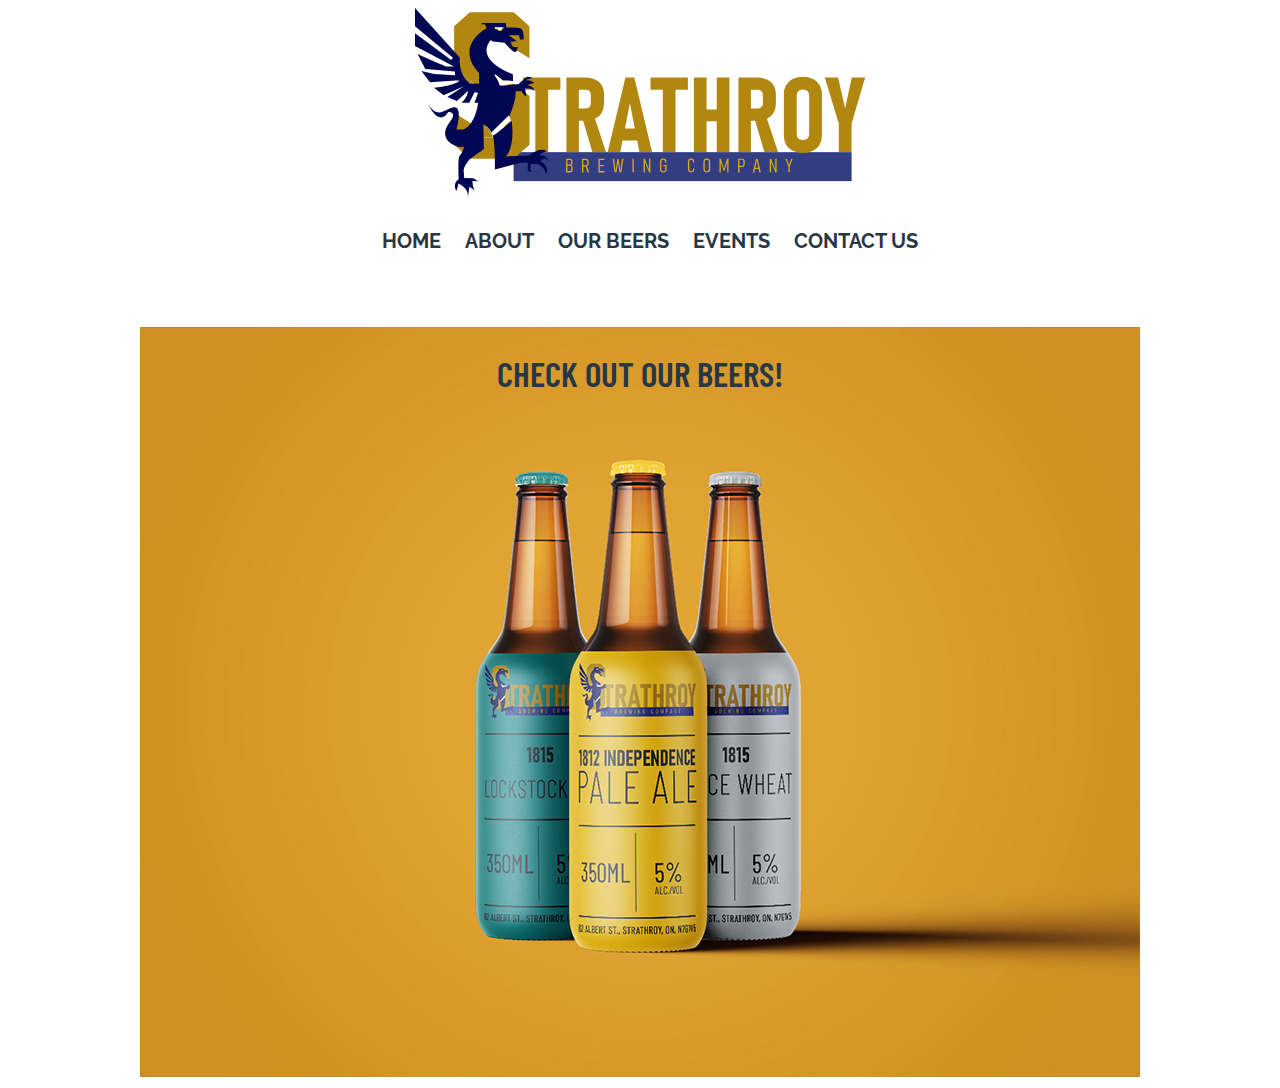
==== index.html @ ead94e48 "html1" ====
<!DOCTYPE html>
<html lang="en" dir="ltr">
  <head>
    <meta charset="utf-8">
    <title>Strathroy Brewing Company — Homepage</title>
    <link href="https://fonts.googleapis.com/css?family=Barlow+Condensed:300,600&display=swap" rel="stylesheet">
    <link href="https://fonts.googleapis.com/css?family=Raleway:400,700&display=swap" rel="stylesheet">
    <link rel="stylesheet" type="text/css" href="css/reset.css" media="screen">
    <link rel="stylesheet" type="text/css" href="css/main.css" media="screen">
  </head>
  <body>
      <main>
        <header>
          <h1 class="hidden">Welcome To Strathroy Brewing Company</h1>
          <div id="logo"><img src="images/logo.svg" alt="Logo"></div>
          <div id=mainNav>
              <nav>
                <h2 class="hidden">Main Navigation</h2>
                <ul>
                  <li><a href="#">HOME</a></li>
                  <li><a href="#">ABOUT</a></li>
                  <li><a href="#">OUR BEERS</a></li>
                  <li><a href="#">EVENTS</a></li>
                  <li><a href="#">CONTACT US</a></li>
                </ul>
              </nav>
          </div>
        </header>
        <section>
          <div id="wrapperHero">
            <div id=heroImage><img src="images/hero.jpg" alt="HeroImg"></div>
            <div id="textHero"><h2 id="promoHead">CHECK OUT OUR BEERS!</h2></div>
          </div>
        </section>
        <footer>

        </footer>
      </main>
  <script src="js/main.js"></script>
  </body>
</html>
---- css/main.css ----
@charset "UTF-8";
a {
  text-decoration: none;
  cursor: pointer;
  font-family: 'Raleway', 'Arial', 'sans-serif';
  font-weight: 700;
  color: #273746;
  font-size: 20px;
}

p {
  font-family: 'Raleway', 'Arial', 'sans-serif';
  font-weight: 400;
}

img {
  width: 100%;
  min-height: auto;
}

.hidden {
  display: none;
}

#logo{
  width: 450px;
  margin: 0 auto;
}

#mainNav {
  display: flex;
  flex-direction: row;
  justify-content: center;
  text-align: center;
  margin-bottom: 40px;
}

nav ul {
  display: block;
}

nav ul li {
  display: inline-block;
}

nav a {
  display: block;
  padding-top: 15px;
  padding-right: 20px;
  transition-duration: 0.4s;
}

a:hover {
  -webkit-filter: opacity(40%);
  filter: opacity(40%);
}

#wrapperHero {
  margin-top: 60px;
  display: flex;
  justify-content: center;
  flex-direction: row;
}

#heroImage {
  position: relative;
}

#textHero {
  position: absolute;
  margin-bottom: 20px;
}

#promoHead {
  font-family: 'Barlow Condensed', 'Arial', sans-serif;
  color: #273746;
  font-weight: 600;
  font-size: 35px;
  text-align: center;
  -webkit-font-smoothing: antialiased;
}
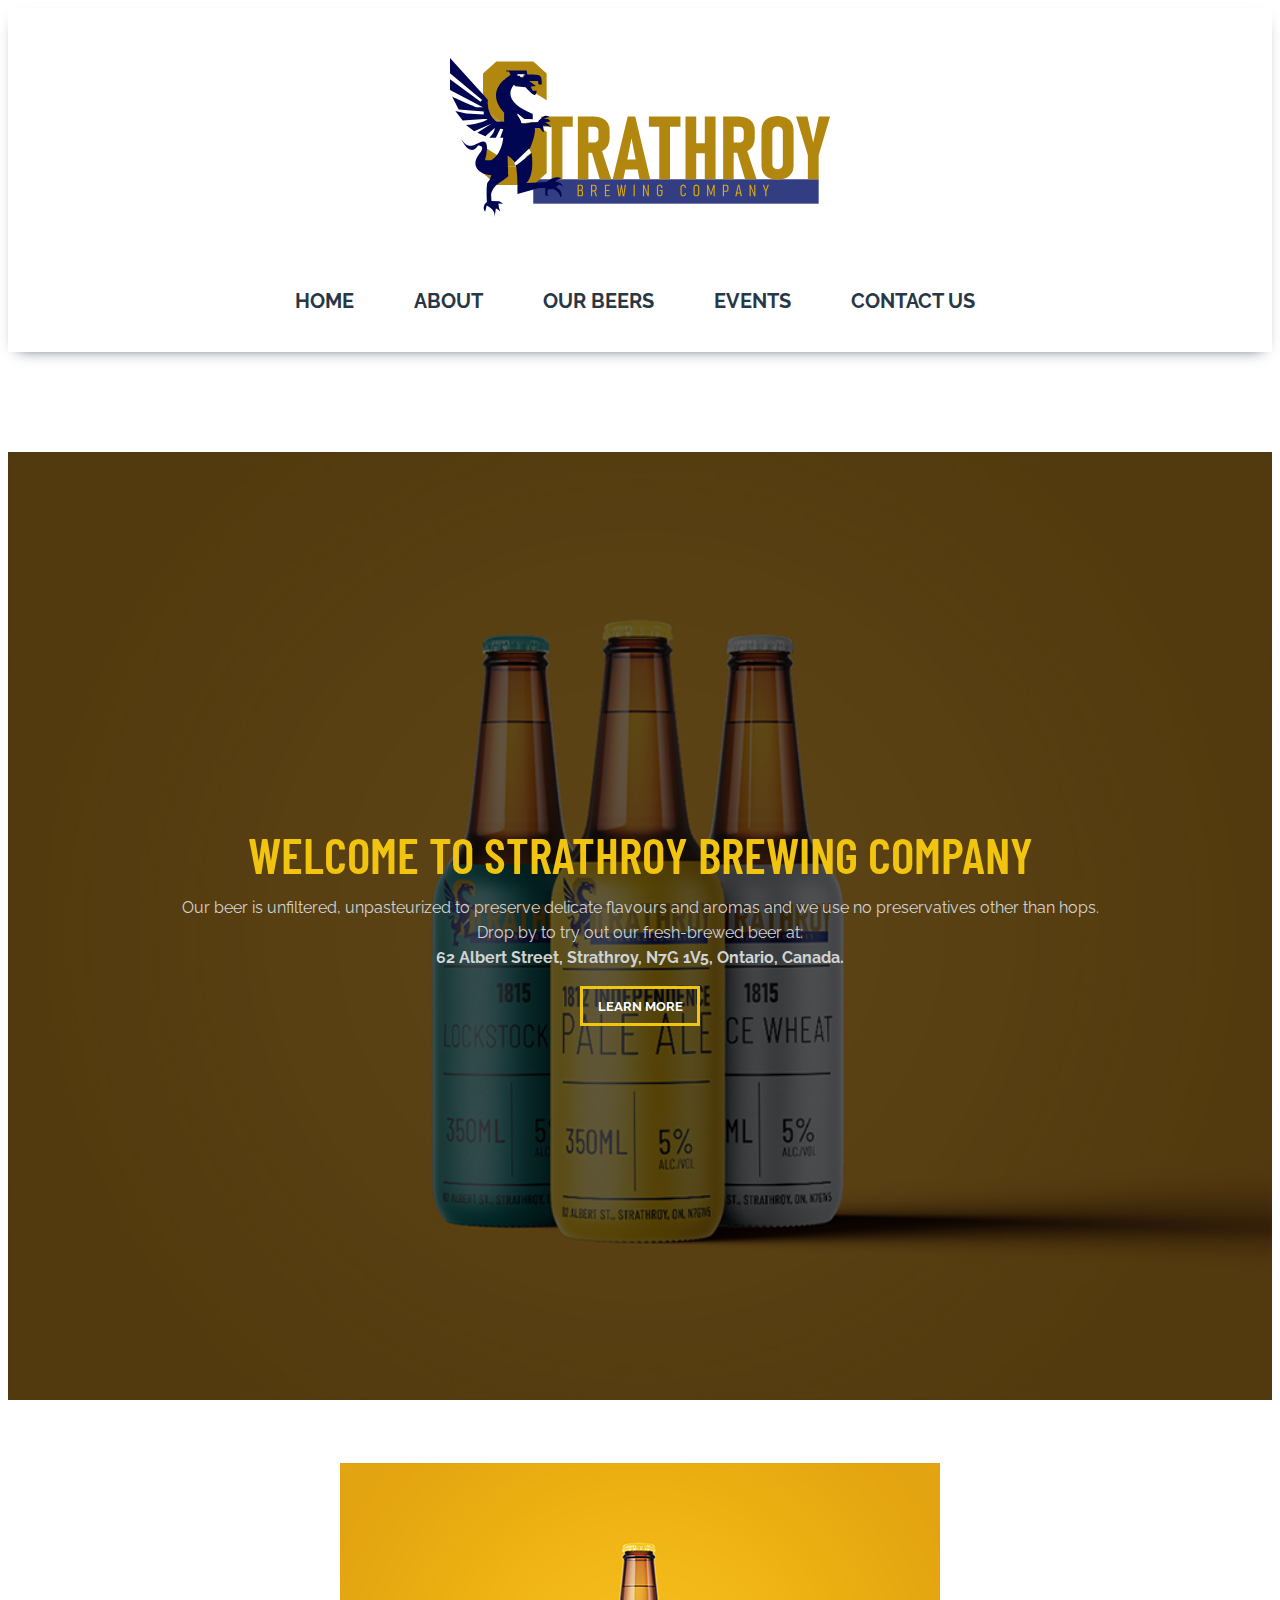
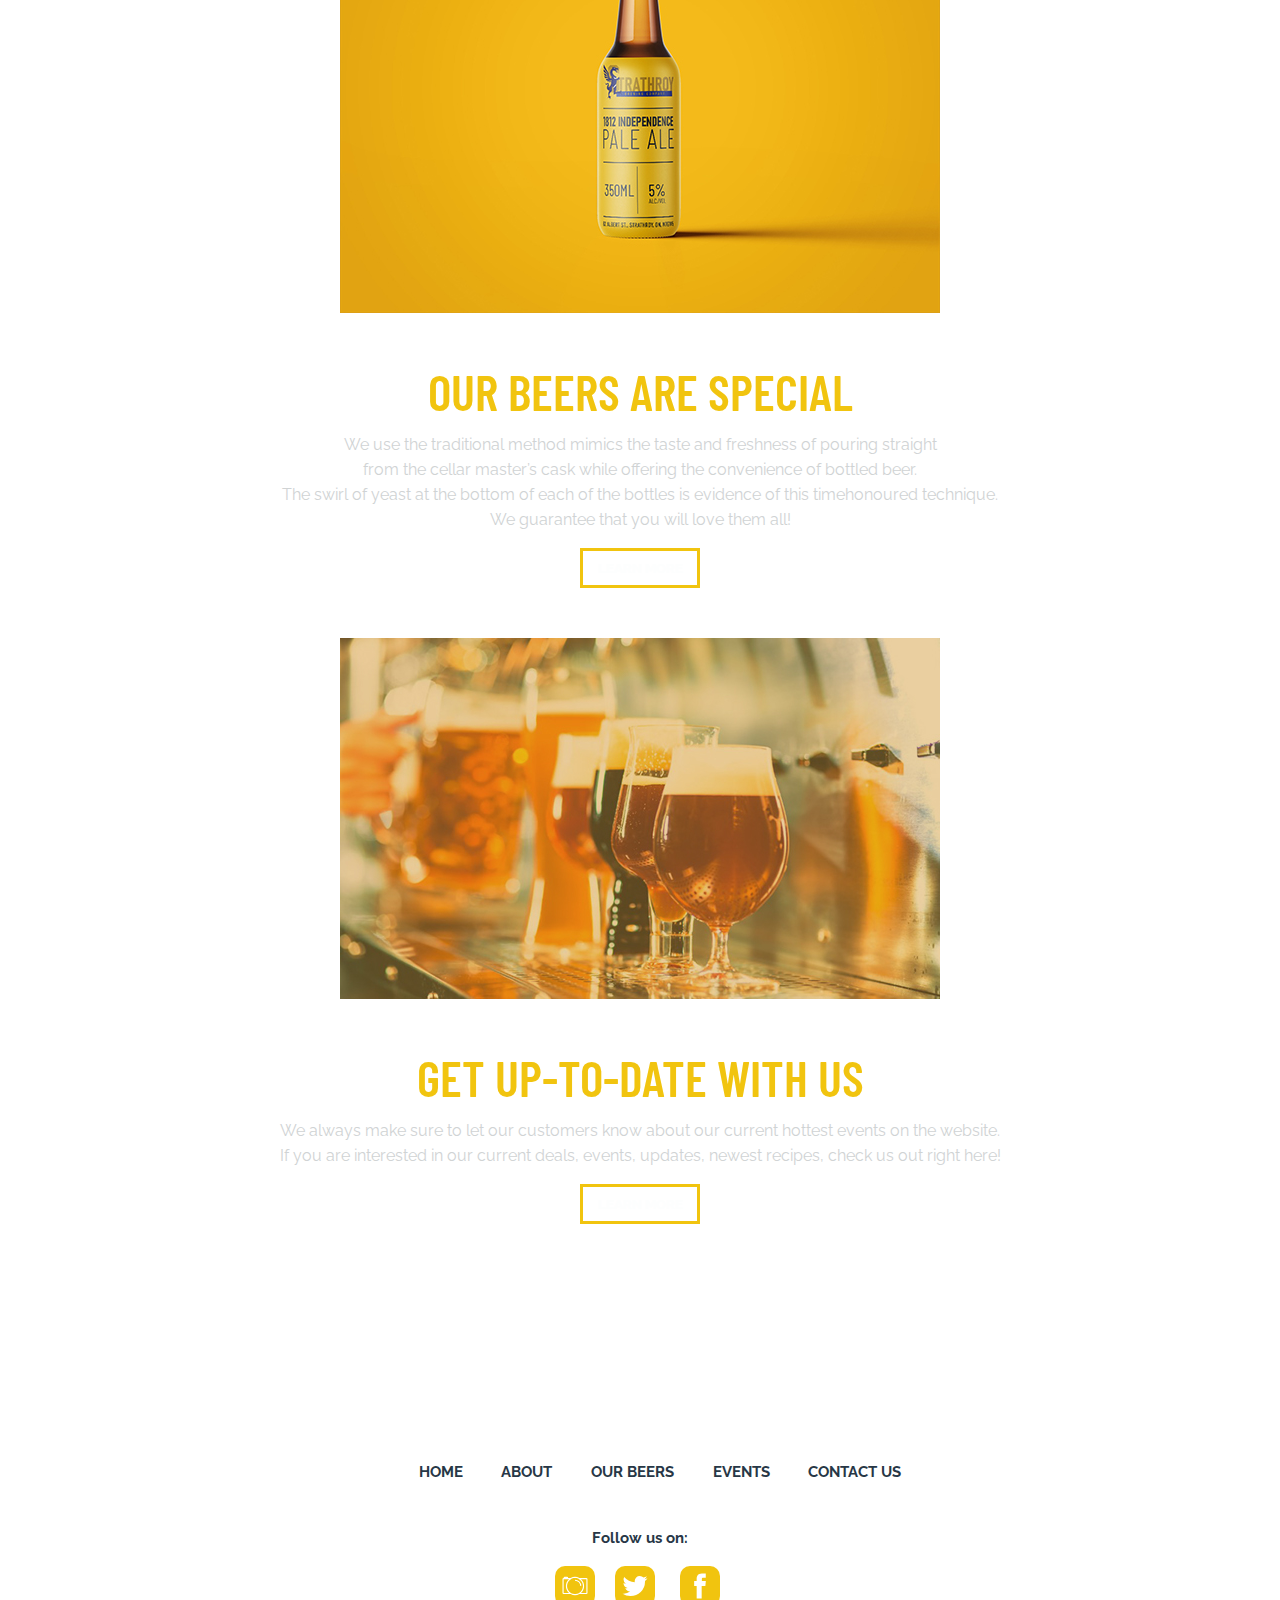
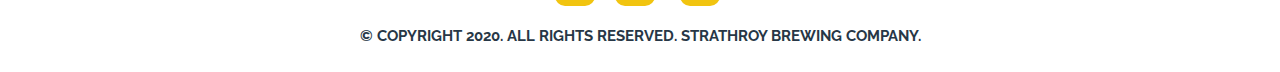
==== commit ba2aed4a: "Eventsdone" ====
--- a/index.html
+++ b/index.html
@@ -10,30 +10,102 @@
   </head>
   <body>
       <main>
-        <header>
+        <header id=mainHeader>
           <h1 class="hidden">Welcome To Strathroy Brewing Company</h1>
           <div id="logo"><img src="images/logo.svg" alt="Logo"></div>
-          <div id=mainNav>
-              <nav>
-                <h2 class="hidden">Main Navigation</h2>
-                <ul>
+            <nav>
+              <h2 class="hidden">Main Navigation</h2>
+              <ul>
+                <div id="navBar">
                   <li><a href="#">HOME</a></li>
-                  <li><a href="#">ABOUT</a></li>
-                  <li><a href="#">OUR BEERS</a></li>
-                  <li><a href="#">EVENTS</a></li>
-                  <li><a href="#">CONTACT US</a></li>
-                </ul>
-              </nav>
-          </div>
+                  <li><a href="about.html">ABOUT</a></li>
+                  <li><a href="ourbeers.html">OUR BEERS</a></li>
+                  <li><a href="events.html">EVENTS</a></li>
+                  <li><a href="contact.html">CONTACT US</a></li>
+                </div>
+              </ul>
+            </nav>
         </header>
-        <section>
-          <div id="wrapperHero">
-            <div id=heroImage><img src="images/hero.jpg" alt="HeroImg"></div>
-            <div id="textHero"><h2 id="promoHead">CHECK OUT OUR BEERS!</h2></div>
+        <section id="promoArea">
+          <div id="wrapperPromo">
+            <div id="heroImage"><img src="images/hero.jpg" alt="Hero Image"></div>
+            <div id="promoText">
+              <h2>WELCOME TO STRATHROY BREWING COMPANY</h2>
+              <p>Our beer is unfiltered, unpasteurized to preserve delicate
+                flavours and aromas and we use no preservatives other than hops.
+                <br>Drop by to try out our fresh-brewed beer at:<br>
+                <span class="bold">62 Albert Street, Strathroy, N7G 1V5, Ontario, Canada.
+                </span>
+              </p>
+              <button class="mainButton" onclick="location.href='about.html'">
+                LEARN MORE
+              </button>
+            </div>
           </div>
         </section>
-        <footer>
-
+        <div id="contentArea">
+          <section class="sectionArea">
+            <div id="wrapperProduct">
+              <div><img src="images/beer_homepage_crop.jpg" alt="Beer"></div>
+              <div class="textBox">
+                <h2>OUR BEERS ARE SPECIAL</h2>
+                <p>We use the traditional method mimics the taste and freshness of pouring straight<br> from the cellar master’s
+                  cask while offering the convenience of bottled beer.
+                  <br>The swirl of yeast at the bottom of each of the bottles is evidence of this timehonoured technique.
+                  <br>We guarantee that you will love them all!
+                </p>
+                <button class="mainButton" onclick="location.href='ourbeers.html'">
+                  LEARN MORE
+                </button>
+              </div>
+            </div>
+          </section>
+          <section class="sectionArea">
+              <div id="wrapperEventHome">
+                <div><img src="images/beer_festival.jpg" alt="Beer"></div>
+                <div class="textBox">
+                  <h2>GET UP-TO-DATE WITH US</h2>
+                  <p>We always make sure to let our customers know about our current hottest events on the website.<br>
+                    If you are interested in our current deals, events, updates, newest recipes,
+                    check us out right here!
+                  </p>
+                  <button class="mainButton" onclick="location.href='events.html'">
+                    LEARN MORE
+                  </button>
+                </div>
+              </div>
+          </section>
+        </div>
+        <footer id="mainFooter">
+          <div id="footerWrapper">
+            <div><nav>
+              <h2 class="hidden">Footer Navigation</h2>
+              <ul>
+                <div id="navBar">
+                  <li><a href="#">HOME</a></li>
+                  <li><a href="about.html">ABOUT</a></li>
+                  <li><a href="ourbeers.html">OUR BEERS</a></li>
+                  <li><a href="events.html">EVENTS</a></li>
+                  <li><a href="contact.html">CONTACT US</a></li>
+                </div>
+              </ul>
+            </nav></div>
+              <p>Follow us on:</p>
+              <div id="socialMedia">
+                <div id="insta">
+                    <a href="https://www.instagram.com">
+                    <img src="images/insta.svg" alt="insta icon"></a>
+                </div>
+                <div id="twitter">
+                    <a href="https://www.twitter.com">
+                    <img src="images/twitter.svg" alt="twitter icon"></a>
+                </div>
+                <div id="facebook">
+                    <a href="https://www.facebook.com">
+                    <img src="images/facebook.svg" alt="facebook icon"></a>
+                </div>
+              </div>
+              <p>© COPYRIGHT 2020. ALL RIGHTS RESERVED. STRATHROY BREWING COMPANY.</p></div>
         </footer>
       </main>
   <script src="js/main.js"></script>
--- a/css/main.css
+++ b/css/main.css
@@ -1,81 +1,280 @@
 @charset "UTF-8";
+
 a {
   text-decoration: none;
   cursor: pointer;
   font-family: 'Raleway', 'Arial', 'sans-serif';
   font-weight: 700;
   color: #273746;
-  font-size: 20px;
 }
 
 p {
   font-family: 'Raleway', 'Arial', 'sans-serif';
   font-weight: 400;
+  line-height: 25px;
 }
 
 img {
   width: 100%;
   min-height: auto;
+}
+
+p .bold {
+  font-weight: 700;
 }
 
 .hidden {
   display: none;
 }
 
+h2 {
+  font-family: 'Barlow Condensed', 'Arial', sans-serif;
+  color: #F1C40F;
+  font-weight: 600;
+  font-size: 50px;
+  margin: 0;
+}
+
+#mainHeader{
+  display: flex;
+  justify-content: center;
+  flex-direction: column;
+  align-items: center;
+  padding-bottom: 20px;
+  -webkit-box-shadow: 0 6px 15px -10px #273746;
+  -moz-box-shadow: 0 6px 15px -10px #273746;
+  box-shadow: 0 6px 15px -10px #273746;
+  margin-bottom: 100px;
+}
+
 #logo{
-  width: 450px;
-  margin: 0 auto;
-}
-
-#mainNav {
-  display: flex;
-  flex-direction: row;
-  justify-content: center;
-  text-align: center;
-  margin-bottom: 40px;
-}
-
-nav ul {
+  width: 30%;
+  margin: 50px;
+}
+
+#navBar {
+  display: flex;
+  justify-content: space-around;
+  flex-direction: row;
+  flex-wrap: wrap;
+  width: 100%;
+}
+
+#navBar li {
+  display: inline-block;
+}
+
+#navBar a {
   display: block;
-}
-
-nav ul li {
-  display: inline-block;
-}
-
-nav a {
-  display: block;
-  padding-top: 15px;
-  padding-right: 20px;
-  transition-duration: 0.4s;
+  transition-duration: 0.6s;
+  padding-right: 50px;
+  font-size: 20px;
+  margin: 5px;
 }
 
 a:hover {
+  -moz-filter: opacity(40%);
   -webkit-filter: opacity(40%);
   filter: opacity(40%);
 }
 
-#wrapperHero {
-  margin-top: 60px;
-  display: flex;
-  justify-content: center;
-  flex-direction: row;
+.mainButton {
+  width: 120px;
+  height: 40px;
+  border: 3px solid #F1C40F;
+  background-color: transparent;
+  font-family: 'Raleway', 'Arial', 'sans-serif';
+  font-weight: 700;
+  font-size: 13px;
+  color: #FDFEFE;
+  cursor: pointer;
+  padding: 10px;
+}
+
+.mainButton:hover {
+  background-color: #F1C40F;
+  position: relative;
+  }
+
+#contentArea {
+  background: url("../images/background.jpg") 0 0 fixed;
+}
+
+#mainFooter {
+  display: flex;
+  justify-content: center;
+  flex-direction: row;
+  align-items: center;
+  margin-top: 100px;
+}
+
+#mainFooter a {
+  padding: 10px;
+  font-size: 15px;
+}
+
+#mainFooter p {
+  color: #273746 ;
+  text-align: center;
+  font-weight: 700;
+  font-size: 15px;
+}
+
+#footerWrapper {
+  display: flex;
+  flex-direction: column;
+  justify-content: center;
+}
+
+#socialMedia {
+  display: flex;
+  flex-direction: row;
+  justify-content: center;
+}
+
+#socialMedia img {
+	width: 40px;
+	height: 40px;
+}
+
+#youtube, #twitter, #facebook {
+	padding-right: 5px;
+}
+
+#youtube a, #twitter a, #facebook a {
+	transition-duration: 1.5s;
+}
+
+#youtube:hover, #twitter:hover, #facebook:hover {
+  -moz-filter: opacity(80%);
+  -webkit-filter: opacity(80%);
+  filter: opacity(80%);
+}
+/* ON HOMEPAGE*/
+
+#promoArea {
+  display: flex;
+  flex-direction: column;
+  justify-content: flex-start;
+}
+
+#wrapperPromo {
+  display: flex;
+  justify-content: center;
+  align-items: center;
 }
 
 #heroImage {
-  position: relative;
-}
-
-#textHero {
+  -moz-filter: brightness(40%);
+  -webkit-filter: brightness(40%);
+  filter: brightness(40%);
+  width: 100%;
+}
+
+#promoText {
+  text-align: center;
   position: absolute;
-  margin-bottom: 20px;
-}
-
-#promoHead {
-  font-family: 'Barlow Condensed', 'Arial', sans-serif;
+  color: #D0D3D4;
+  box-sizing: content-box;
+}
+
+.sectionArea {
+  display: flex;
+  justify-content: center;
+}
+
+#wrapperProduct {
+  display: flex;
+  flex-direction: row;
+  flex-wrap: wrap;
+  justify-content: center;
+  align-items: stretch;
+  padding-top: 60px;
+}
+
+.textBox {
+  color: #D0D3D4;
+  text-align: center;
+  padding: 50px;
+}
+
+#wrapperEventHome {
+  display: flex;
+  flex-direction: row-reverse;
+  flex-wrap: wrap;
+  justify-content: center;
+  align-items: stretch;
+  padding-bottom: 60px;
+}
+
+/*ON ABOUT*/
+#storyArea {
+  background: url("../images/background_about.jpg") 0 0 fixed;
+  width: 100%;
+  padding-top: 50px;
+  padding-bottom: 50px;
+  text-align: center;
+}
+
+#storyArea h2{
+  margin-bottom: 50px;
+}
+
+#wrapperStory {
+  display: flex;
+  flex-wrap: wrap;
+  justify-content: space-evenly;
+  align-items: center;
+  flex-direction: row;
+}
+
+.storyBox {
+  border: solid 3px #F1C40F;
+  text-align: center;
+  color: #D0D3D4;
+  width: 400px;
+  padding: 20px;
+  margin: 50px;
+}
+
+/*ON EVENTS*/
+#wrapperEvent {
+  display: flex;
+  justify-content: center;
+  flex-direction: column;
+}
+
+#event1, #event2, #event3 {
+  display: flex;
+  justify-content: center;
+  flex-direction: row;
+  align-items: center;
+  margin-bottom: 0px;
+  flex-wrap: wrap;
+  padding: 50px;
+}
+
+#event1, #event3 {
+  background: url("../images/background_events13.jpg") 0 0 fixed;
+}
+
+#event2 {
+  background: url("../images/background_events2.jpg") 0 0 fixed;
+}
+
+#event1 p, #event1 a {
+  color: #D0D3D4;
+}
+
+#event2 p, #event2 h2 {
   color: #273746;
-  font-weight: 600;
-  font-size: 35px;
-  text-align: center;
-  -webkit-font-smoothing: antialiased;
-}
+}
+
+#event3 {
+    color: #D0D3D4;
+}
+.eventBox {
+  text-align: left;
+  padding: 30px;
+  width: 50%;
+}
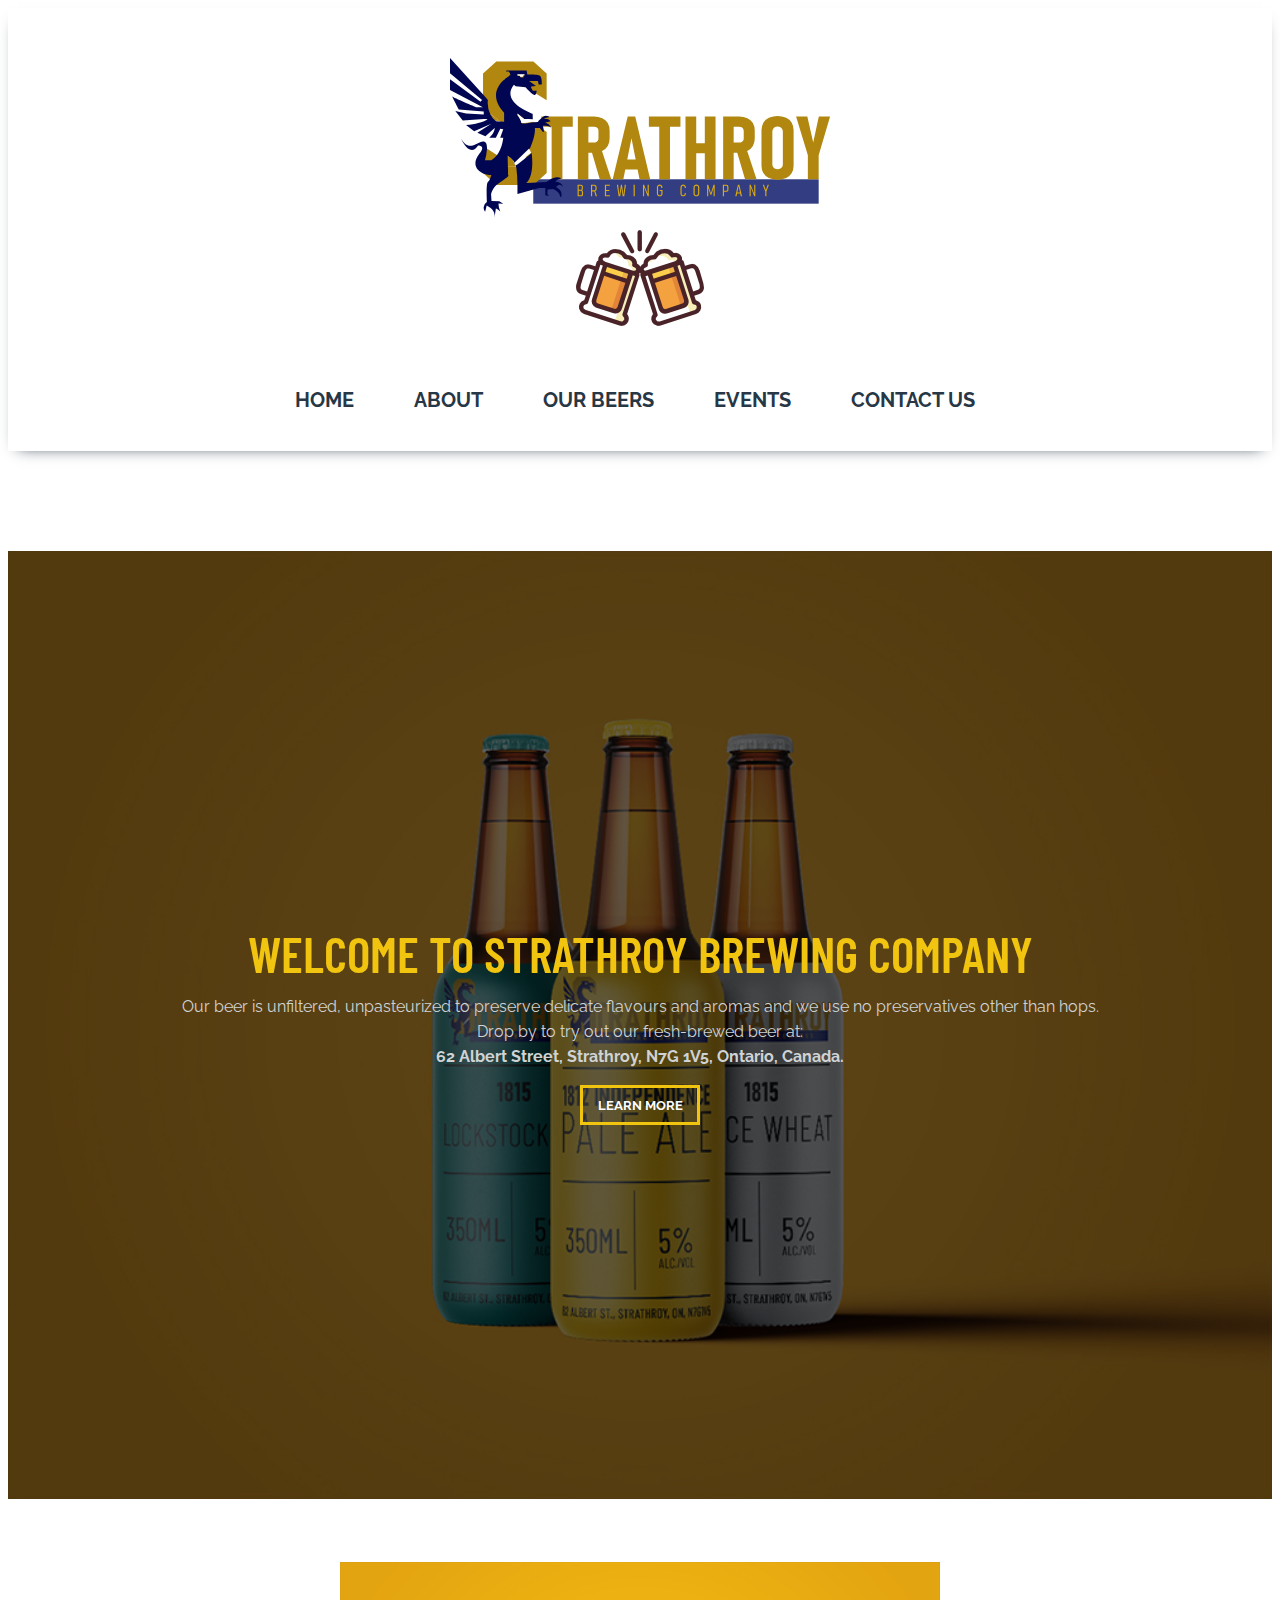
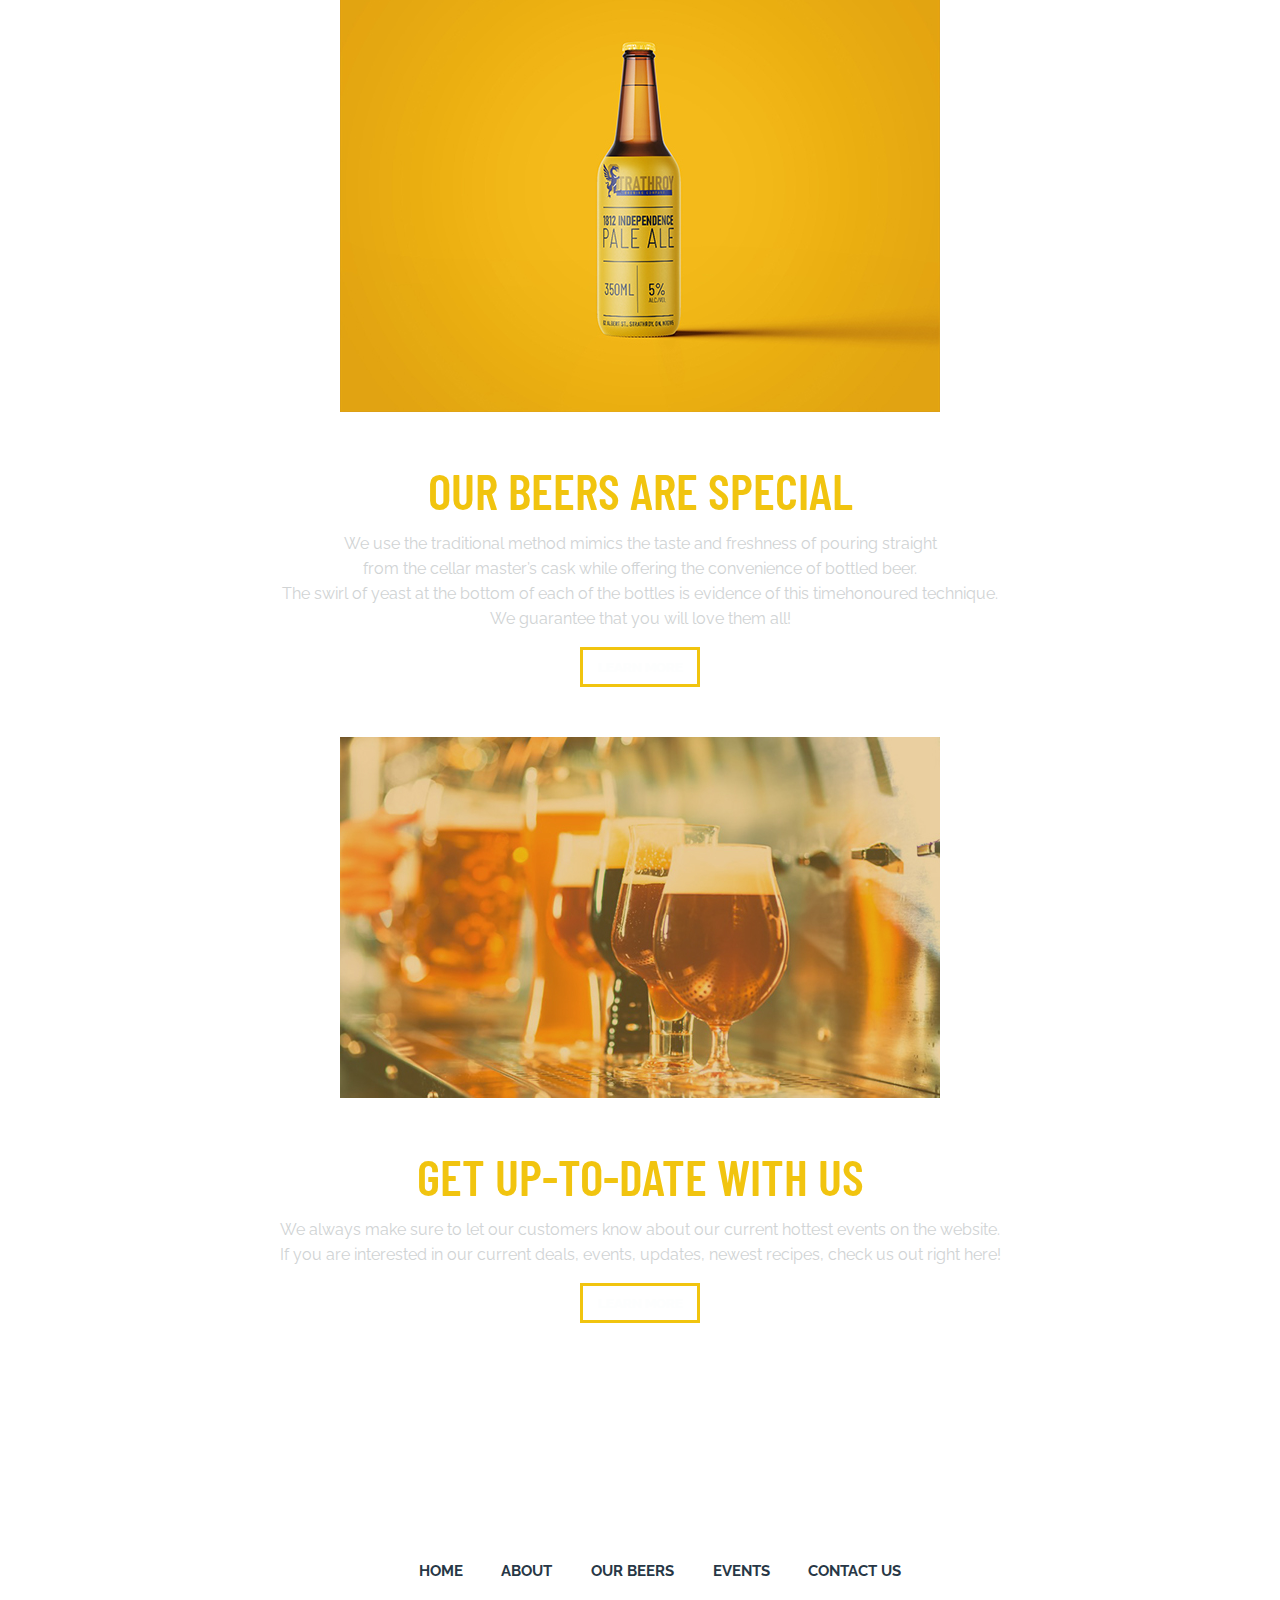
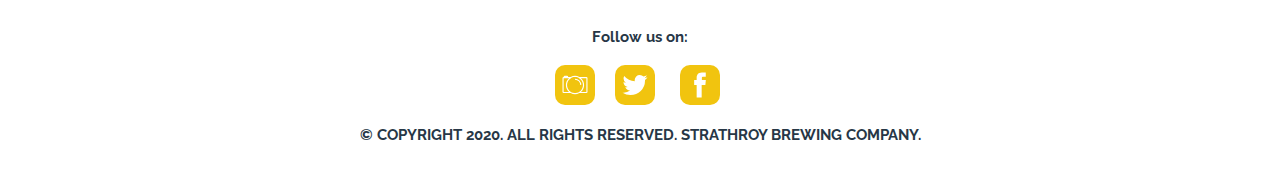
==== commit 7baa6777: "animationadded" ====
--- a/index.html
+++ b/index.html
@@ -12,7 +12,13 @@
       <main>
         <header id=mainHeader>
           <h1 class="hidden">Welcome To Strathroy Brewing Company</h1>
-          <div id="logo"><img src="images/logo.svg" alt="Logo"></div>
+          <div id="logo">
+            <a href="index.html">
+                <img src="images/logo.svg" alt="Logo"></a>
+          </div>
+          <div class="beerCup">
+            <img src="images/beer.png" alt="beer">
+          </div>
             <nav>
               <h2 class="hidden">Main Navigation</h2>
               <ul>
--- a/css/main.css
+++ b/css/main.css
@@ -1,5 +1,20 @@
 @charset "UTF-8";
-
+/* ANIMATION */
+
+.beerCup {
+  position: relative;
+  bottom: 40px;
+  animation: pop 0.5s 1;
+}
+
+@keyframes pop {
+  0%{ transform: scale(1)}
+  50%{ transform: scale(1.0)}
+  70%{ transform: scale(1.5)}
+  100%{ transform: scale(1)}
+}
+
+/* PRESETS */
 a {
   text-decoration: none;
   cursor: pointer;
@@ -50,6 +65,14 @@
 #logo{
   width: 30%;
   margin: 50px;
+  display: absolute;
+}
+
+#logo a:hover {
+  filter: opacity(100%);
+  -moz-filter: opacity(100%);
+  -webkit-filter: opacity(100%);
+
 }
 
 #navBar {
@@ -211,9 +234,21 @@
 #storyArea {
   background: url("../images/background_about.jpg") 0 0 fixed;
   width: 100%;
-  padding-top: 50px;
-  padding-bottom: 50px;
-  text-align: center;
+}
+
+#briefBox {
+  display: flex;
+  justify-content: center;
+  color: #D0D3D4;
+  align-items: center;
+  flex-direction: column;
+  text-align: center;
+  padding: 80px;
+}
+
+
+#briefBox p {
+  text-align: left;
 }
 
 #storyArea h2{
@@ -238,6 +273,21 @@
 }
 
 /*ON EVENTS*/
+#eventsText {
+  margin-top: 100px;
+  margin-bottom: 100px;
+  width: 100%;
+  text-align: center;
+}
+
+#eventsText h2 {
+  color: #18242D;
+  font-size: 100px;
+  -moz-filter: drop-shadow(8px 0px #F1C40F);
+  -webkit-filter: drop-shadow(8px 0px #F1C40F);
+  filter: drop-shadow(8px 0px #F1C40F);
+}
+
 #wrapperEvent {
   display: flex;
   justify-content: center;
@@ -278,3 +328,170 @@
   padding: 30px;
   width: 50%;
 }
+
+/* ON CONTACT */
+#wrapperContact {
+  display: flex;
+  justify-content: space-around;
+  align-items: center;
+  flex-wrap: wrap;
+  flex-direction: row;
+  width: 100%;
+  background: url("../images/background_contact.jpg") 0 0 fixed;
+}
+
+#hoursArea, #mapArea, #contactText, #contactForm {
+  margin-top: 40px;
+  margin-bottom: 20px;
+}
+
+#hoursArea p {
+  padding-top: 20px;
+  line-height: 30px;
+  color: #D0D3D4;
+}
+
+#contactText {
+  padding: 20px;
+  text-align: center;
+  width: 100%;
+}
+
+#contactText p {
+  color: #D0D3D4;
+}
+
+#contactForm {
+  color: #D0D3D4;
+  font-family: 'Raleway', 'Arial', 'sans-serif';
+  display: flex;
+  justify-content: space-around;
+  align-items: stretch;
+  flex-direction: column;
+  margin-bottom: 50px;
+}
+
+#contactForm input {
+  width: 250px;
+  height: 30px;
+  padding: 5px;
+  font-family: 'Raleway', 'Arial', 'sans-serif';
+}
+
+#contactForm textarea {
+  width: 450px;
+  height: 100px;
+}
+
+#nameGroup {
+  margin-bottom: 10px;
+}
+
+/* ON OURBEERS */
+.bigSpan {
+  font-size: 70px;
+}
+
+.lightSpan {
+  font-weight: 300;
+}
+
+#wrapperBeer {
+  display: flex;
+  justify-content: center;
+  flex-direction: column;
+  flex-wrap: wrap;
+}
+
+#beerText {
+  background-color: #18242D;
+  padding: 40px;
+  color: #D0D3D4;
+  margin-bottom: 0px;
+}
+
+#beerBox1 {
+  display: flex;
+  justify-content: flex-start;
+  flex-direction: row;
+  flex-wrap: wrap;
+  align-items: flex-start;
+  background-color: #f3c027;
+}
+
+#beerImage1 {
+  background-color: #2d8682;
+  padding: 0px;
+}
+
+.beerDescription {
+  padding: 40px;
+  display: flex;
+  flex-wrap: wrap;
+  flex-direction: column;
+  justify-content: space-around;
+  align-items: stretch;
+  width: 42%;
+}
+
+.beerDescription h2 {
+  color: #18242D;
+  margin-bottom: 60px;
+}
+
+.beerDescription p {
+  font-weight: 500;
+}
+
+
+.circleBorder {
+  border-radius: 100%;
+  border: 3.2px solid #18242D;
+  font-family: 'Barlow Condensed', 'Arial', sans-serif;
+  font-weight: 600;
+  font-size: 20px;
+  width: 70px;
+  height: 70px;
+  justify-content: center;
+  align-items: center;
+  text-align: center;
+  display: flex;
+  color: #18242D;
+  margin-right: 40px;
+}
+
+.wrapperCircle {
+  display: flex;
+  flex-direction: row;
+  flex-wrap: wrap;
+  justify-content: flex-start;
+  margin-bottom: 60px;
+}
+
+#beerBox2 {
+  display: flex;
+  justify-content: flex-start;
+  flex-direction: row;
+  flex-wrap: wrap;
+  align-items: flex-start;
+  background-color: #cbcbcb;
+}
+
+#beerImage2 {
+  background-color: #000;
+  padding: 0px;
+}
+
+#beerBox3 {
+  display: flex;
+  justify-content: flex-start;
+  flex-direction: row;
+  flex-wrap: wrap;
+  align-items: flex-start;
+  background-color: #2d8682;
+}
+
+#beerImage3 {
+  background-color: #f3c027;
+  padding: 0px;
+}
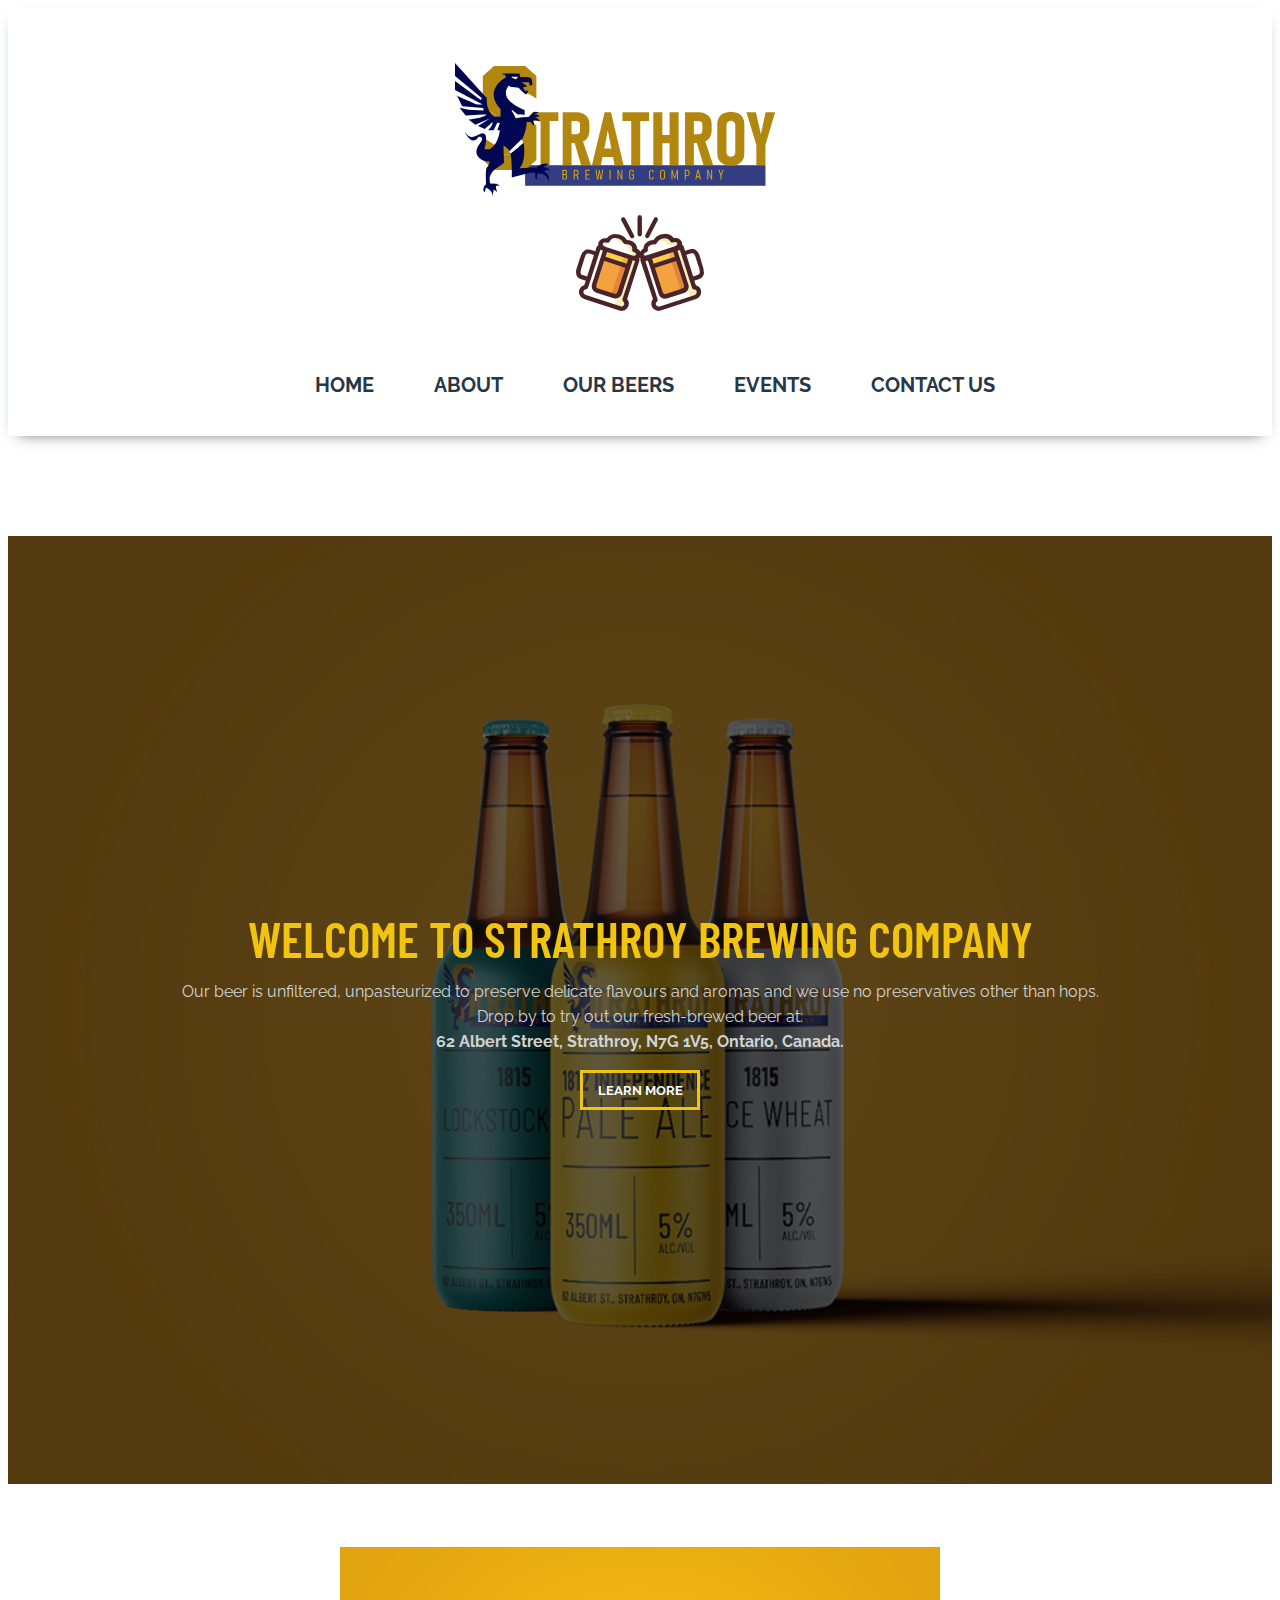
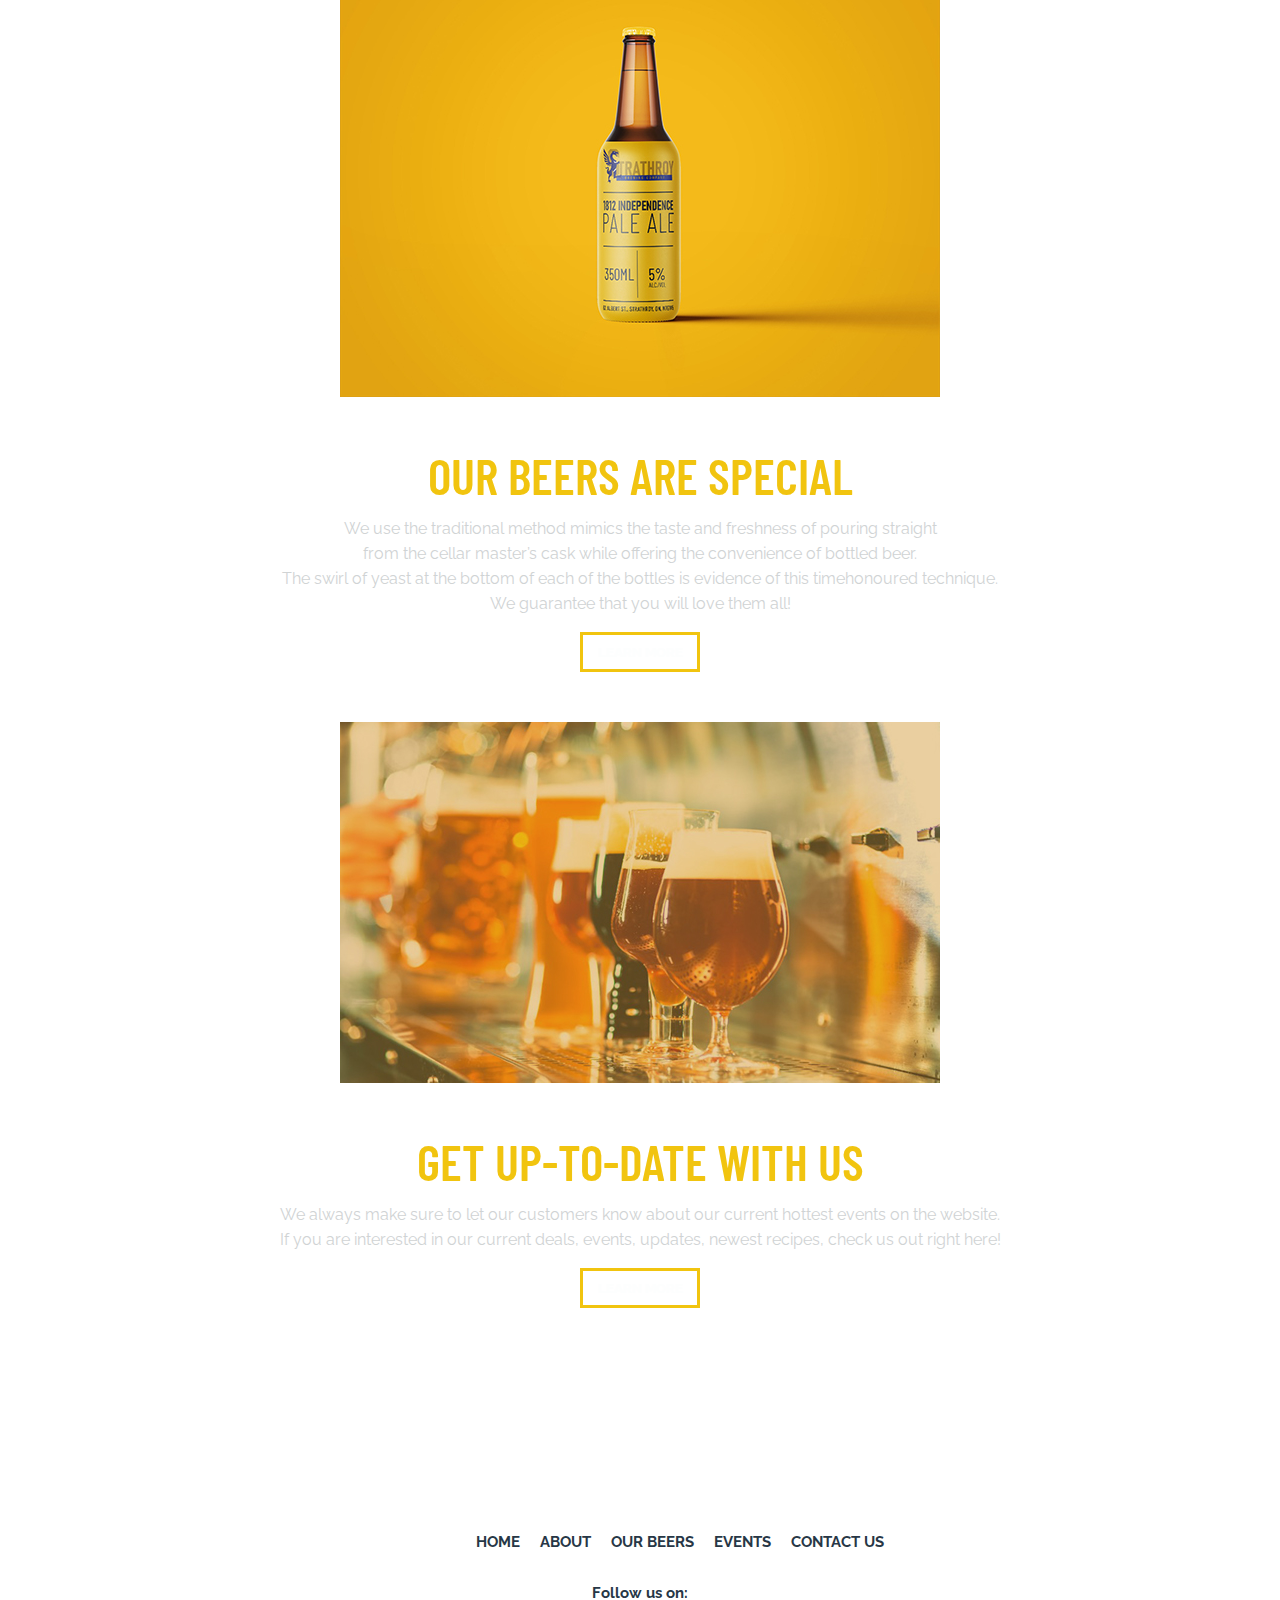
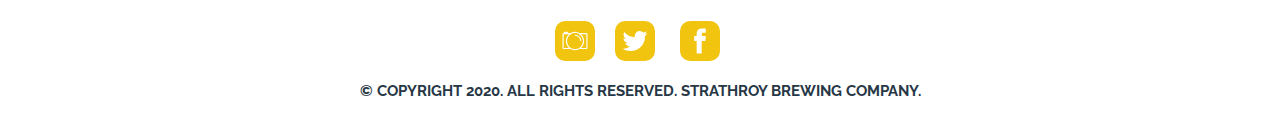
==== commit cb4c1944: "outlinedoc" ====
--- a/index.html
+++ b/index.html
@@ -22,13 +22,11 @@
             <nav>
               <h2 class="hidden">Main Navigation</h2>
               <ul>
-                <div id="navBar">
                   <li><a href="#">HOME</a></li>
                   <li><a href="about.html">ABOUT</a></li>
                   <li><a href="ourbeers.html">OUR BEERS</a></li>
                   <li><a href="events.html">EVENTS</a></li>
                   <li><a href="contact.html">CONTACT US</a></li>
-                </div>
               </ul>
             </nav>
         </header>
@@ -84,18 +82,18 @@
         </div>
         <footer id="mainFooter">
           <div id="footerWrapper">
-            <div><nav>
-              <h2 class="hidden">Footer Navigation</h2>
-              <ul>
-                <div id="navBar">
-                  <li><a href="#">HOME</a></li>
-                  <li><a href="about.html">ABOUT</a></li>
-                  <li><a href="ourbeers.html">OUR BEERS</a></li>
-                  <li><a href="events.html">EVENTS</a></li>
-                  <li><a href="contact.html">CONTACT US</a></li>
-                </div>
-              </ul>
-            </nav></div>
+            <div>
+              <div><nav>
+                <h2 class="hidden">Footer Navigation</h2>
+                <ul>
+                    <li><a href="#">HOME</a></li>
+                    <li><a href="about.html">ABOUT</a></li>
+                    <li><a href="ourbeers.html">OUR BEERS</a></li>
+                    <li><a href="events.html">EVENTS</a></li>
+                    <li><a href="contact.html">CONTACT US</a></li>
+                </ul>
+              </nav></div>
+          </div>
               <p>Follow us on:</p>
               <div id="socialMedia">
                 <div id="insta">
--- a/css/main.css
+++ b/css/main.css
@@ -50,7 +50,7 @@
   margin: 0;
 }
 
-#mainHeader{
+#mainHeader {
   display: flex;
   justify-content: center;
   flex-direction: column;
@@ -65,29 +65,27 @@
 #logo{
   width: 30%;
   margin: 50px;
-  display: absolute;
 }
 
 #logo a:hover {
   filter: opacity(100%);
   -moz-filter: opacity(100%);
   -webkit-filter: opacity(100%);
-
-}
-
-#navBar {
-  display: flex;
-  justify-content: space-around;
-  flex-direction: row;
-  flex-wrap: wrap;
-  width: 100%;
-}
-
-#navBar li {
+}
+
+#mainHeader ul, #mainFooter ul {
+  display: flex;
+  justify-content: center;
+  flex-direction: row;
+  flex-wrap: wrap;
+  width: 100%;
+}
+
+#mainHeader li, #mainFooter li {
   display: inline-block;
 }
 
-#navBar a {
+#mainHeader a{
   display: block;
   transition-duration: 0.6s;
   padding-right: 50px;
@@ -351,6 +349,12 @@
   color: #D0D3D4;
 }
 
+#mapArea iframe {
+  width: 450px;
+  height: 600px;
+  border: none;
+}
+
 #contactText {
   padding: 20px;
   text-align: center;
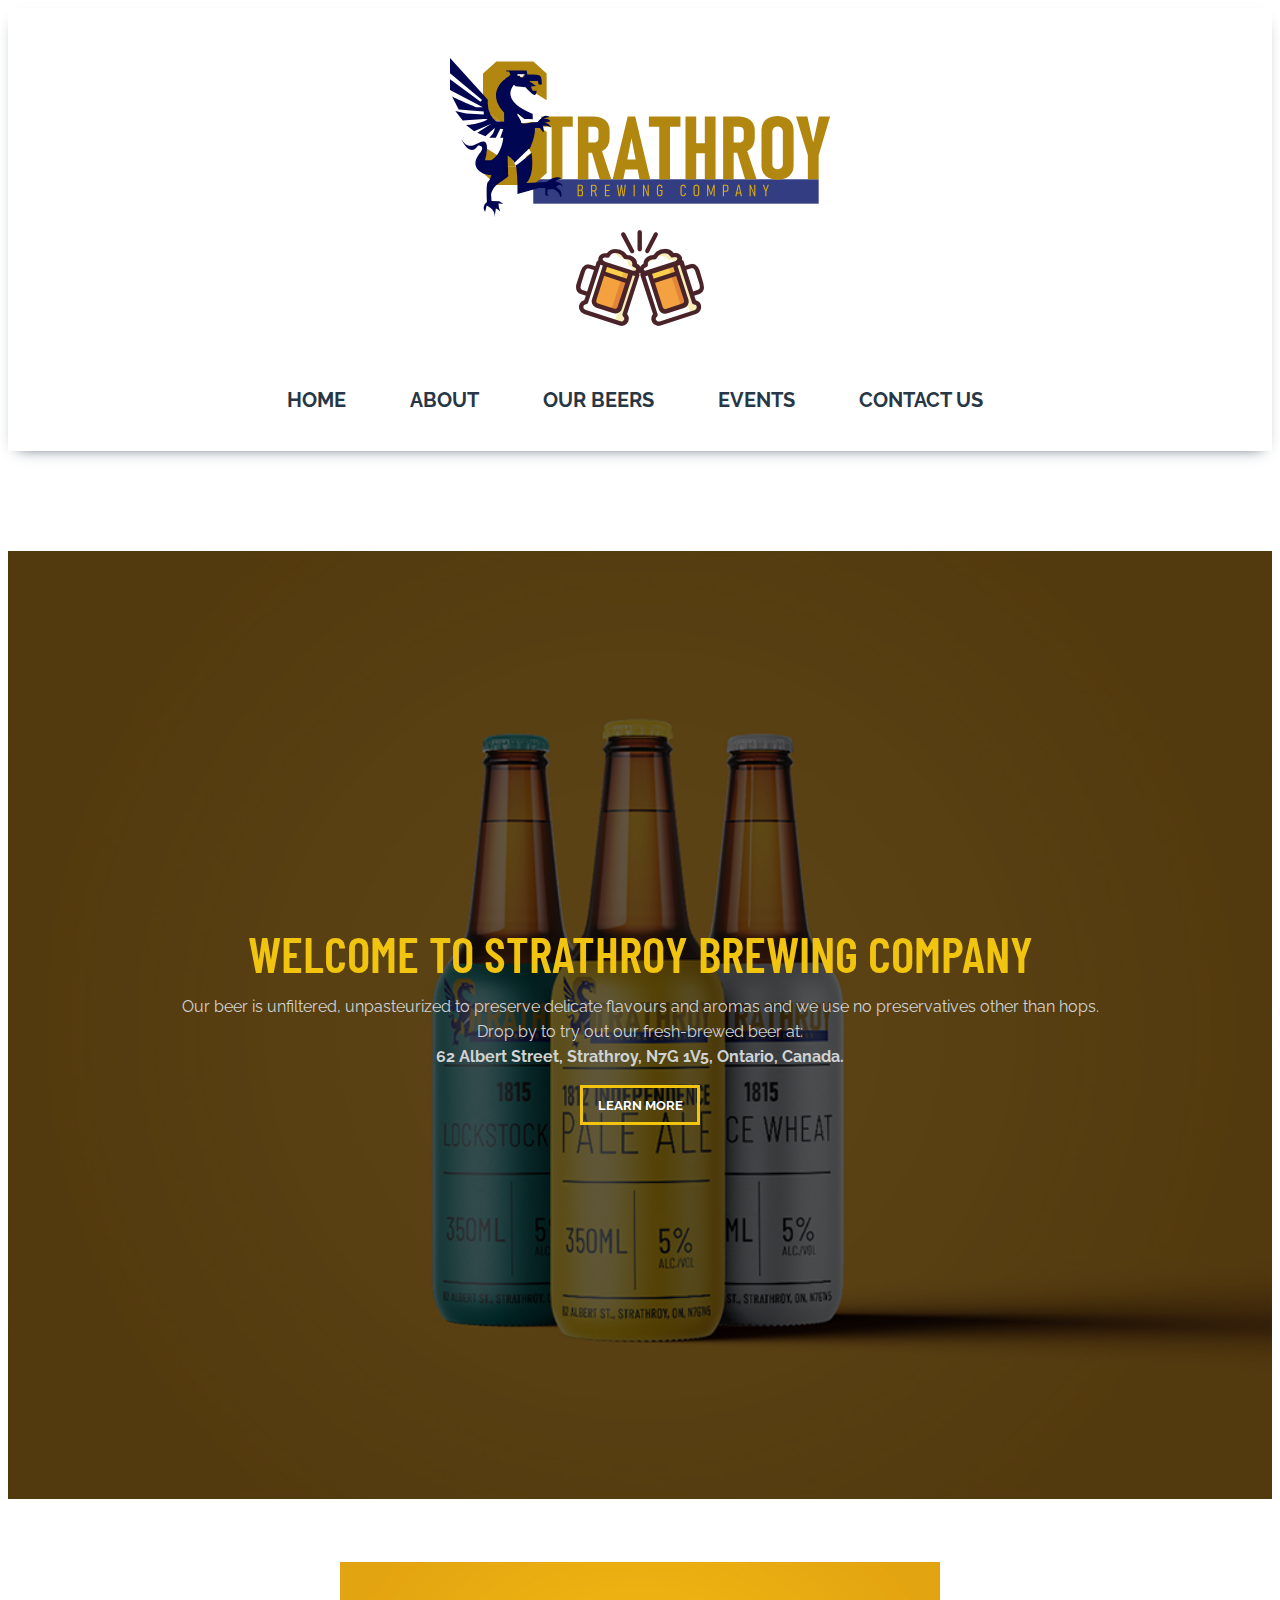
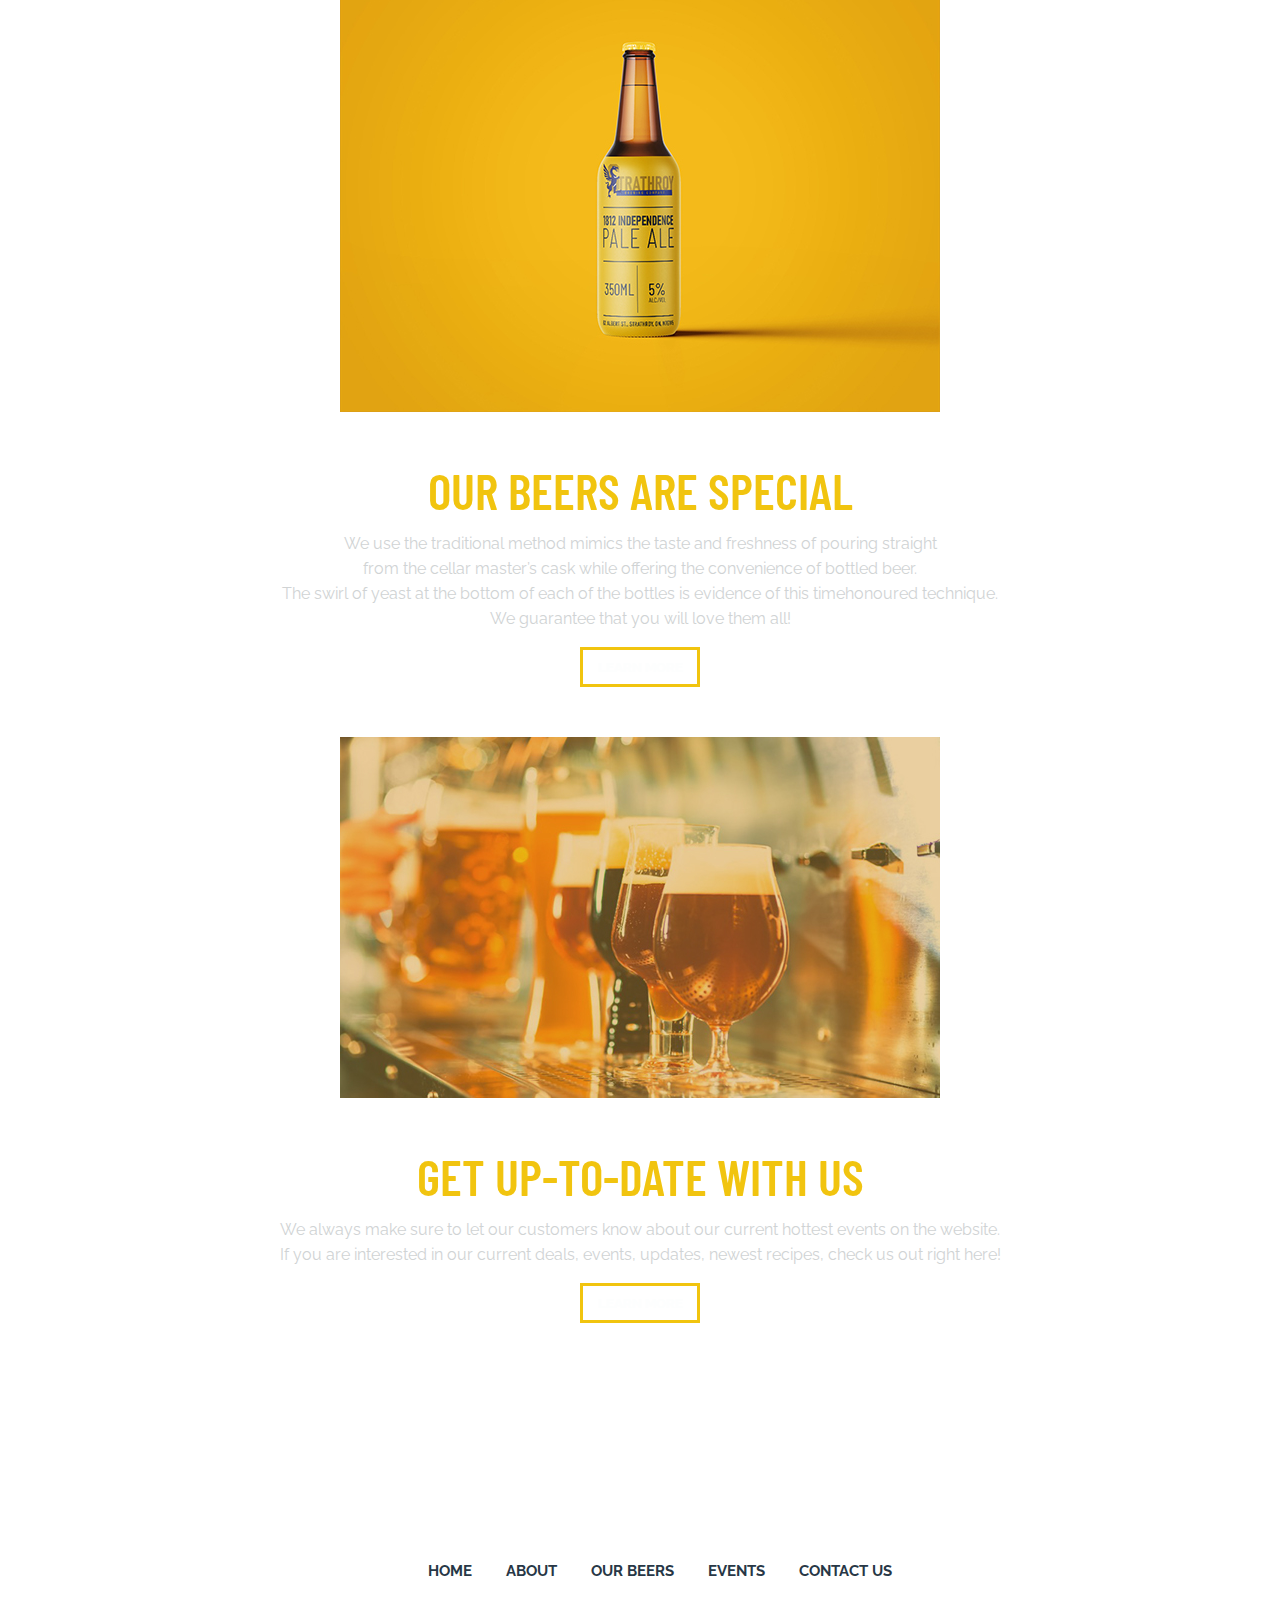
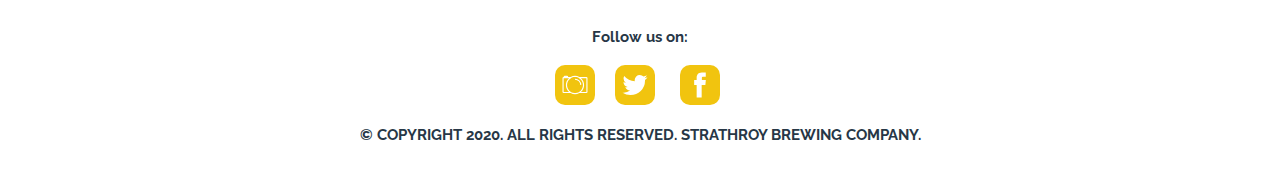
==== commit d2b23c48: "fixed" ====
--- a/index.html
+++ b/index.html
@@ -19,6 +19,7 @@
           <div class="beerCup">
             <img src="images/beer.png" alt="beer">
           </div>
+          <div class="navBar">
             <nav>
               <h2 class="hidden">Main Navigation</h2>
               <ul>
@@ -29,6 +30,7 @@
                   <li><a href="contact.html">CONTACT US</a></li>
               </ul>
             </nav>
+        </div>
         </header>
         <section id="promoArea">
           <div id="wrapperPromo">
@@ -82,8 +84,8 @@
         </div>
         <footer id="mainFooter">
           <div id="footerWrapper">
-            <div>
-              <div><nav>
+            <div class="navBar">
+              <nav>
                 <h2 class="hidden">Footer Navigation</h2>
                 <ul>
                     <li><a href="#">HOME</a></li>
@@ -92,8 +94,8 @@
                     <li><a href="events.html">EVENTS</a></li>
                     <li><a href="contact.html">CONTACT US</a></li>
                 </ul>
-              </nav></div>
-          </div>
+              </nav>
+            </div>
               <p>Follow us on:</p>
               <div id="socialMedia">
                 <div id="insta">
--- a/css/main.css
+++ b/css/main.css
@@ -50,7 +50,7 @@
   margin: 0;
 }
 
-#mainHeader {
+#mainHeader{
   display: flex;
   justify-content: center;
   flex-direction: column;
@@ -71,21 +71,22 @@
   filter: opacity(100%);
   -moz-filter: opacity(100%);
   -webkit-filter: opacity(100%);
-}
-
-#mainHeader ul, #mainFooter ul {
-  display: flex;
-  justify-content: center;
-  flex-direction: row;
-  flex-wrap: wrap;
-  width: 100%;
-}
-
-#mainHeader li, #mainFooter li {
+
+}
+
+.navBar {
+  display: flex;
+  justify-content: center;
+  flex-direction: row;
+  flex-wrap: wrap;
+  align-items: center;
+}
+
+.navBar li {
   display: inline-block;
 }
 
-#mainHeader a{
+.navBar a {
   display: block;
   transition-duration: 0.6s;
   padding-right: 50px;
@@ -350,9 +351,9 @@
 }
 
 #mapArea iframe {
+  border:none;
   width: 450px;
-  height: 600px;
-  border: none;
+  height: 650px;
 }
 
 #contactText {
@@ -402,9 +403,39 @@
 
 #wrapperBeer {
   display: flex;
-  justify-content: center;
-  flex-direction: column;
-  flex-wrap: wrap;
+  justify-content: flex-start;
+  flex-direction: column;
+  flex-wrap: wrap;
+}
+
+#beerBox1 {
+  display: flex;
+  flex-wrap: wrap;
+  justify-content: flex-start;
+  flex-direction: row;
+  align-items: stretch;
+  background-color: #f3c027;
+
+}
+
+#beerBox2{
+  display: flex;
+  flex-wrap: wrap;
+  justify-content: flex-start;
+  flex-direction: row;
+  align-items: stretch;
+  background-color: #cbcbcb;
+
+}
+
+#beerBox3 {
+  display: flex;
+  flex-wrap: wrap;
+  justify-content: flex-start;
+  flex-direction: row;
+  align-items: stretch;
+  background-color: #2d8682;
+
 }
 
 #beerText {
@@ -414,36 +445,21 @@
   margin-bottom: 0px;
 }
 
-#beerBox1 {
-  display: flex;
-  justify-content: flex-start;
-  flex-direction: row;
-  flex-wrap: wrap;
-  align-items: flex-start;
-  background-color: #f3c027;
-}
-
-#beerImage1 {
-  background-color: #2d8682;
-  padding: 0px;
-}
-
-.beerDescription {
+.beerDetails {
   padding: 40px;
   display: flex;
-  flex-wrap: wrap;
-  flex-direction: column;
-  justify-content: space-around;
-  align-items: stretch;
-  width: 42%;
-}
-
-.beerDescription h2 {
+  justify-content: flex-start;
+  flex-direction: column;
+  width: 400px;
+}
+
+
+.beerDetails h2 {
   color: #18242D;
   margin-bottom: 60px;
 }
 
-.beerDescription p {
+.beerDetails p {
   font-weight: 500;
 }
 
@@ -472,30 +488,14 @@
   margin-bottom: 60px;
 }
 
-#beerBox2 {
-  display: flex;
-  justify-content: flex-start;
-  flex-direction: row;
-  flex-wrap: wrap;
-  align-items: flex-start;
-  background-color: #cbcbcb;
+#beerImage1 {
+  background-color: #2d8682;
 }
 
 #beerImage2 {
   background-color: #000;
-  padding: 0px;
-}
-
-#beerBox3 {
-  display: flex;
-  justify-content: flex-start;
-  flex-direction: row;
-  flex-wrap: wrap;
-  align-items: flex-start;
-  background-color: #2d8682;
 }
 
 #beerImage3 {
   background-color: #f3c027;
-  padding: 0px;
-}
+}
